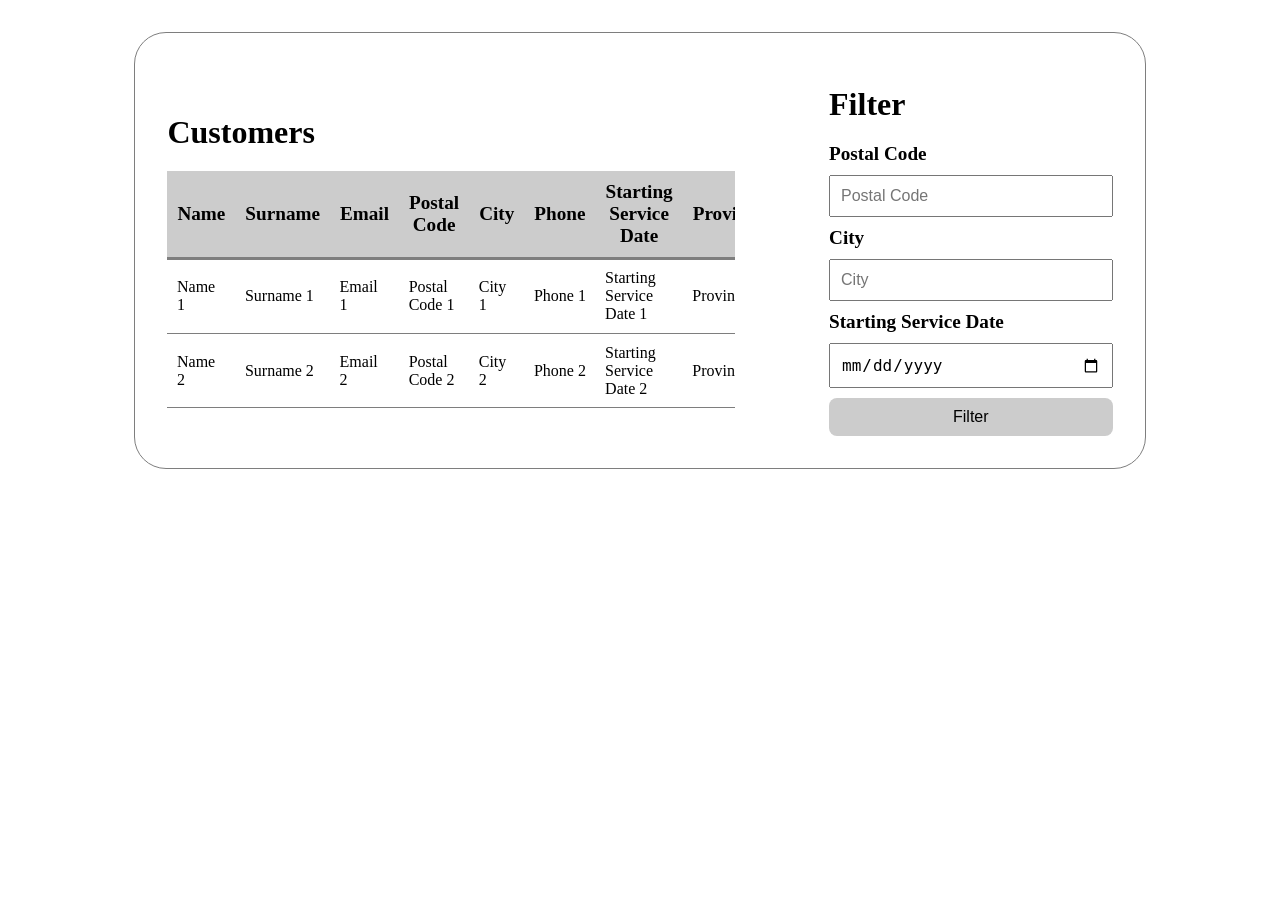
==== client/customers.html @ 4042b805 "tablas y forms" ====
<!DOCTYPE html>
<html lang="en">
<head>
    <meta charset="UTF-8">
    <meta http-equiv="X-UA-Compatible" content="IE=edge">
    <meta name="viewport" content="width=device-width, initial-scale=1.0">
    <meta viewport="width=device-width, initial-scale=1.0">
    <link rel="stylesheet" href="css/customers.css">
    <link rel="stylesheet" href="css/normalize.css">
    <title>Customers</title>
</head>
<body>

    <!-- 
    Un contendor que dentro tiene una tabla y un formulario, uno a cada lado.
    La tabla muestra los campos: name, surname, email, postalCode, city, province, startingServiceDate, identifyNumber, onService, phone, mobile, address de los customers y 
    añade scroll lateral porque la tabla puede ser muy larga.
    El formulario es un filtro que pide los campos: postalCode, city y startingServiceDate.
    De esta forma montamos un panel que nos permite filtrar los customers de la tabla.
    -->

    <div class="container">
        <div class="table">
            <h1>Customers</h1>
            <table>
                <thead>
                    <tr>
                        <th>Name</th>
                        <th>Surname</th>
                        <th>Email</th>
                        <th>Postal Code</th>
                        <th>City</th>
                        <th>Phone</th>
                        <th>Starting Service Date</th>
                        <th>Province</th>
                        <th>Identify Number</th>
                        <th>On Service</th>
                        <th>Mobile</th>
                        <th>Address</th>
                    </tr>
                </thead>
                <tbody>
                    <tr>
                        <td>Name 1</td>
                        <td>Surname 1</td>
                        <td>Email 1</td>
                        <td>Postal Code 1</td>
                        <td>City 1</td>
                        <td>Phone 1</td>
                        <td>Starting Service Date 1</td>
                        <td>Province 1</td>
                        <td>Identify Number 1</td>
                        <td>On Service 1</td>
                        <td>Mobile 1</td>
                        <td>Address 1</td>
                    </tr>
                    <tr>
                        <td>Name 2</td>
                        <td>Surname 2</td>
                        <td>Email 2</td>
                        <td>Postal Code 2</td>
                        <td>City 2</td>
                        <td>Phone 2</td>
                        <td>Starting Service Date 2</td>
                        <td>Province 2</td>
                        <td>Identify Number 2</td>
                        <td>On Service 2</td>
                        <td>Mobile 2</td>
                        <td>Address 2</td>
                    </tr>
                </tbody>
            </table>
        </div>
        <div class="filter">
            <h1>Filter</h1>
            <form action="/customers" method="POST">
                <label>Postal Code</label>
                <input type="text" name="postalCode" placeholder="Postal Code">
                <label>City</label>
                <input type="text" name="city" placeholder="City">
                <label>Starting Service Date</label>
                <input type="date" name="startingServiceDate" placeholder="Starting Service Date">
                <button type="submit">Filter</button>
            </form>
        </div>
    </div>
</body>
</html>
---- client/css/customers.css ----
/* A partir de aquí: Estilos de customers.html, tabla y form 

  - No usar pixels, solo unidades relativas.
  - Formato con dos columnas, una para la tabla y otra para el formulario de enviar email. Cada columna ocupará un 50% del ancho del contenedor padre.
  - Y el contenedor padre ocupará el 80% del ancho y alto de la ventana del navegador.

*/

/* Estilos de la tabla */
table {
  border-collapse: collapse;
}

.table {
  width: 60%;
  height: 100%;
  display: flex;
  flex-direction: column;
  justify-content: center;
  overflow-x: scroll;
}

/* Estilos del título de la tabla */
.table > h1 {
  font-size: 2rem;
  font-weight: bold;
  margin-bottom: 20px;
}

/* Estilos de la cabecera de la tabla */
thead {
  background-color: #ccc;
}

/* Estilos de las celdas de la cabecera de la tabla */
thead th {
  border-bottom: .2rem solid rgb(126, 126, 126);
  font-size: 1.2rem;
  font-weight: bold;
  padding: 10px;
}

/* Estilos de las celdas de la tabla */
tbody td {
  font-size: 1rem;
  padding: .6rem;
  border-bottom: .1rem solid rgb(126, 126, 126);
}

/* Estilos del formulario de enviar email */
.filter {
  width: 30%;
  height: 100%;
  display: flex;
  flex-direction: column;
  justify-content: center;
}

/* Estilos del título del formulario */
.filter > h1 {
  font-size: 2rem;
  font-weight: bold;
  margin-bottom: 20px;
}

/* Estilos del formulario */
.filter > form {
  display: flex;
  flex-direction: column;
  justify-content: center;
}

/* Estilos de los campos del formulario */
.filter > form > input {
  margin-bottom: 10px;
  padding: 10px;
  font-size: 1rem;
}

/* Estilo de los label del formulario */
.filter > form > label {
  font-size: 1.2rem;
  font-weight: bold;
  margin-bottom: 10px;
}

/* Estilos del botón del formulario */
.filter > form > button {
  padding: .6rem;
  font-size: 1rem;
  background-color: #ccc;
  border: none;
  border-radius: 0.5rem;
  cursor: pointer;
}

/* Estilos del contenedor padre */
.container {
  border: 1px solid rgb(126, 126, 126);
  border-radius: 2rem;
  margin: 2rem auto;
  width: 80%;
  height: 80%;
  display: flex;
  flex-direction: row;
  justify-content: space-between;
  align-items: center;
  padding: 2rem;
}

/* Estilos del contenedor padre */
.container {
  border: 1px solid rgb(126, 126, 126);
  border-radius: 2rem;
  margin: 2rem auto;
  width: 80%;
  height: 80%;
  display: flex;
  flex-direction: row;
  justify-content: space-between;
  align-items: center;
  padding: 2rem;
}
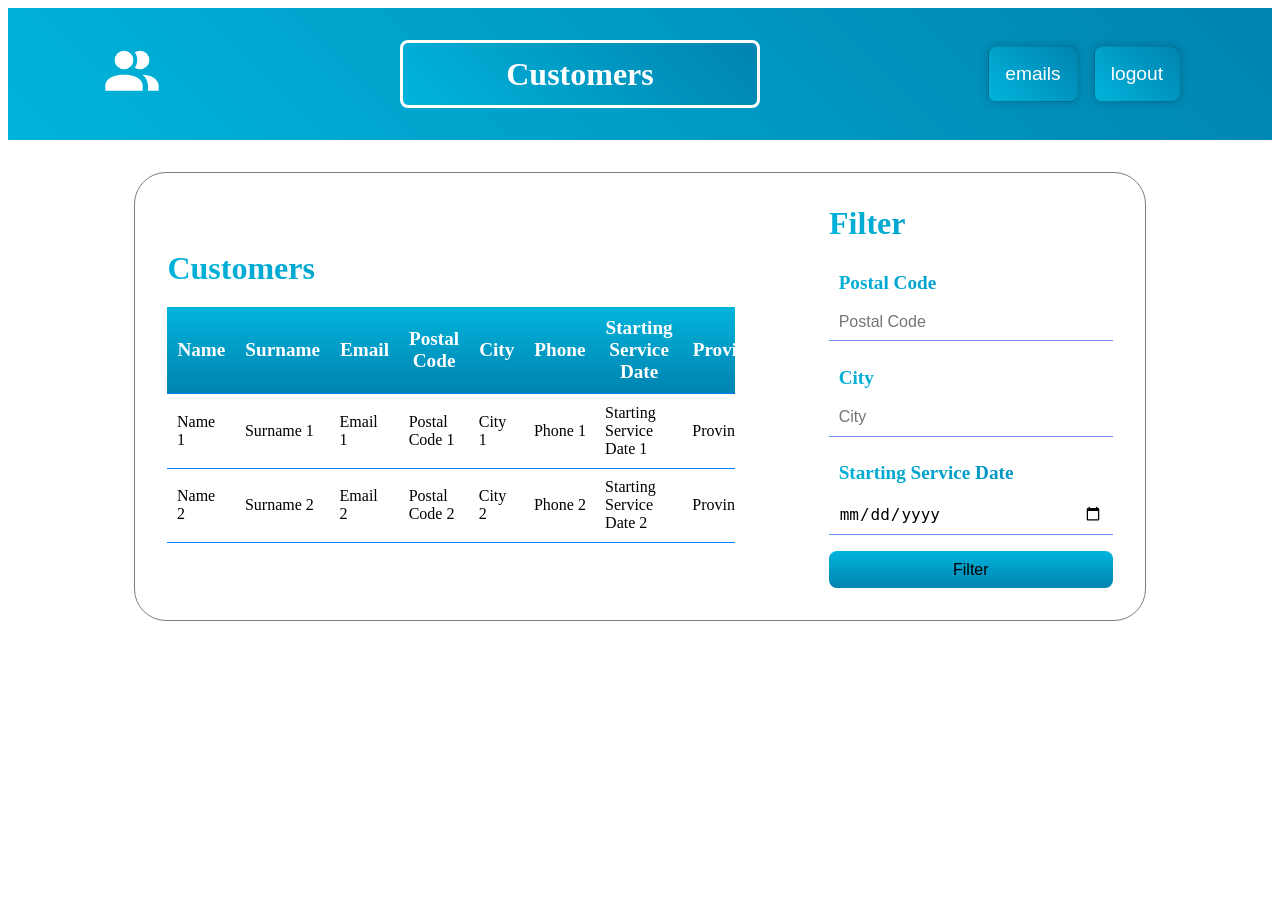
==== commit 9340791b: "Hola" ====
--- a/client/customers.html
+++ b/client/customers.html
@@ -19,70 +19,96 @@
     De esta forma montamos un panel que nos permite filtrar los customers de la tabla.
     -->
 
-    <div class="container">
-        <div class="table">
+    <header>
+        <div class="logo">
+            <svg viewBox="0 0 24 24">
+                <path fill="currentColor" d="M16 17V19H2V17S2 13 9 13 16 17 16 17M12.5 7.5A3.5 3.5 0 1 0 9 11A3.5 3.5 0 0 0 12.5 7.5M15.94 13A5.32 5.32 0 0 1 18 17V19H22V17S22 13.37 15.94 13M15 4A3.39 3.39 0 0 0 13.07 4.59A5 5 0 0 1 13.07 10.41A3.39 3.39 0 0 0 15 11A3.5 3.5 0 0 0 15 4Z" />
+            </svg>
+        </div>
+        <div class="title">
             <h1>Customers</h1>
-            <table>
-                <thead>
-                    <tr>
-                        <th>Name</th>
-                        <th>Surname</th>
-                        <th>Email</th>
-                        <th>Postal Code</th>
-                        <th>City</th>
-                        <th>Phone</th>
-                        <th>Starting Service Date</th>
-                        <th>Province</th>
-                        <th>Identify Number</th>
-                        <th>On Service</th>
-                        <th>Mobile</th>
-                        <th>Address</th>
-                    </tr>
-                </thead>
-                <tbody>
-                    <tr>
-                        <td>Name 1</td>
-                        <td>Surname 1</td>
-                        <td>Email 1</td>
-                        <td>Postal Code 1</td>
-                        <td>City 1</td>
-                        <td>Phone 1</td>
-                        <td>Starting Service Date 1</td>
-                        <td>Province 1</td>
-                        <td>Identify Number 1</td>
-                        <td>On Service 1</td>
-                        <td>Mobile 1</td>
-                        <td>Address 1</td>
-                    </tr>
-                    <tr>
-                        <td>Name 2</td>
-                        <td>Surname 2</td>
-                        <td>Email 2</td>
-                        <td>Postal Code 2</td>
-                        <td>City 2</td>
-                        <td>Phone 2</td>
-                        <td>Starting Service Date 2</td>
-                        <td>Province 2</td>
-                        <td>Identify Number 2</td>
-                        <td>On Service 2</td>
-                        <td>Mobile 2</td>
-                        <td>Address 2</td>
-                    </tr>
-                </tbody>
-            </table>
         </div>
-        <div class="filter">
-            <h1>Filter</h1>
-            <form action="/customers" method="POST">
-                <label>Postal Code</label>
-                <input type="text" name="postalCode" placeholder="Postal Code">
-                <label>City</label>
-                <input type="text" name="city" placeholder="City">
-                <label>Starting Service Date</label>
-                <input type="date" name="startingServiceDate" placeholder="Starting Service Date">
-                <button type="submit">Filter</button>
-            </form>
+        <div class="menu">
+            <div class="emails">
+                <button>emails</button>
+            </div>
+            <div class="customers">
+                <button>customers</button>
+            </div>
+            <div class="logout">
+                <button>logout</button>
+            </div>
         </div>
-    </div>
+    </header>
+
+    <main>
+        <div class="container">
+            <div class="table">
+                <div class="table-title">
+                    <h1>Customers</h1>
+                </div>
+                <table>
+                    <thead>
+                        <tr>
+                            <th>Name</th>
+                            <th>Surname</th>
+                            <th>Email</th>
+                            <th>Postal Code</th>
+                            <th>City</th>
+                            <th>Phone</th>
+                            <th>Starting Service Date</th>
+                            <th>Province</th>
+                            <th>Identify Number</th>
+                            <th>On Service</th>
+                            <th>Mobile</th>
+                            <th>Address</th>
+                        </tr>
+                    </thead>
+                    <tbody>
+                        <tr>
+                            <td>Name 1</td>
+                            <td>Surname 1</td>
+                            <td>Email 1</td>
+                            <td>Postal Code 1</td>
+                            <td>City 1</td>
+                            <td>Phone 1</td>
+                            <td>Starting Service Date 1</td>
+                            <td>Province 1</td>
+                            <td>Identify Number 1</td>
+                            <td>On Service 1</td>
+                            <td>Mobile 1</td>
+                            <td>Address 1</td>
+                        </tr>
+                        <tr>
+                            <td>Name 2</td>
+                            <td>Surname 2</td>
+                            <td>Email 2</td>
+                            <td>Postal Code 2</td>
+                            <td>City 2</td>
+                            <td>Phone 2</td>
+                            <td>Starting Service Date 2</td>
+                            <td>Province 2</td>
+                            <td>Identify Number 2</td>
+                            <td>On Service 2</td>
+                            <td>Mobile 2</td>
+                            <td>Address 2</td>
+                        </tr>
+                    </tbody>
+                </table>
+            </div>
+            <div class="filter">
+                <h1>Filter</h1>
+                <form action="/customers" method="POST">
+                    <label>Postal Code</label>
+                    <input type="text" name="postalCode" placeholder="Postal Code">
+                    <label>City</label>
+                    <input type="text" name="city" placeholder="City">
+                    <label>Starting Service Date</label>
+                    <input type="date" name="startingServiceDate" placeholder="Starting Service Date">
+                    <button type="submit">Filter</button>
+                </form>
+            </div>
+        </div>
+    </main>
 </body>
 </html>
--- a/client/css/customers.css
+++ b/client/css/customers.css
@@ -1,12 +1,105 @@
-/* A partir de aquí: Estilos de customers.html, tabla y form 
-
-  - No usar pixels, solo unidades relativas.
-  - Formato con dos columnas, una para la tabla y otra para el formulario de enviar email. Cada columna ocupará un 50% del ancho del contenedor padre.
-  - Y el contenedor padre ocupará el 80% del ancho y alto de la ventana del navegador.
-
+/* Estilos del header, respetando las tonalidades azules del proyecto:
+    - El header ocupará el 100% del ancho y alto de la ventana del navegador.
+    - El header tendrá un fondo degradado de tonos azules.
+    - El header tendrá un padding de 2rem.
+    - El header tendrá un display flex.
+    - El header estará dividido en 3 columnas, una para el logo, otra para el título y otra para el menu con el botón de logout y de ir a "Emails".
+    - El logo ocupará un 20% del ancho del header.
+    - El título ocupará un 50% del ancho del header.
+    - El menu ocupará un 30% del ancho del header.
+    - El menu tendrá un display flex.
+    - El menu tendrá un justify-content: flex-end.
+    - El menu tendrá un align-items: center.
+    - El botón de logout tendrá un color de fondo azul.
+    - El botón de logout tendrá un color de texto blanco.
+    - El botón de logout tendrá un padding de 1rem.
+    - El botón de logout tendrá un border-radius de 0.5rem.
+    - El botón de logout tendrá un cursor pointer.
+    - El botón de logout tendrá un margin-left de 1rem.
+    - El botón de logout tendrá un box-shadow de 0 0 10px 0 rgba(0, 0, 0, 0.2).
+    - El botón de logout tendrá un border de .1rem solid rgba(0, 0, 0, 0.2).
+    - El botón de logout tendrá un background-image de linear-gradient(45deg, #00b4db, #0083b0).
+    - El botón de logout tendrá un -webkit-background-clip: text.
+    - El botón de logout tendrá un -webkit-text-fill-color: transparent.
+    - El botón de logout tendrá un transition de 0.3s.
+    - El botón de logout tendrá un &:hover con un background-color de #0083b0.
+    - El botón de logout tendrá un &:hover con un color de #fff.
+    - El botón de logout tendrá un &:hover con un box-shadow de 0 0 10px 0 rgba(0, 0, 0, 0.4).
+    - El botón de logout tendrá un &:hover con un border de .1rem solid rgba(0, 0, 0, 0.4).
+    - El botón de ir a "Emails" tendrá un color de fondo azul y será igual al botón de logout.
+
+    A partir de aquí, están los estilos del header definidos arriba para el archivo customers.html:
 */
 
-/* Estilos de la tabla */
+header {
+  width: 100%;
+  height: 100%;
+  background-image: linear-gradient(45deg, #00b4db, #0083b0);
+  padding: 2rem;
+  display: flex;
+  flex-direction: row;
+  justify-content: space-evenly;
+}
+
+.logo {
+  width: 20%;
+}
+
+.logo > svg {
+  color: #fff;
+  width: 4rem;
+}
+
+.title {
+  background: linear-gradient(45deg, #00b4db, #0083b0);
+  color: #fff;
+  width: 30%;
+  display: flex;
+  justify-content: center;
+  align-items: center;
+  border-radius: 0.5rem;
+  border: .2rem solid #fff;
+}
+
+.menu {
+  width: 30%;
+  display: flex;
+  justify-content: flex-end;
+  align-items: center;
+}
+
+/* Estilos del botón de logout */
+.logout, .emails, .customers {
+  background-color: #00b4db;
+  color: #fff;
+  padding: 1rem;
+  border-radius: 0.5rem;
+  cursor: pointer;
+  margin-left: 1rem;
+  box-shadow: 0 0 10px 0 rgba(0, 0, 0, 0.2);
+  border: .1rem solid rgba(0, 0, 0, 0.2);
+  background: linear-gradient(45deg, #00b4db, #0083b0);
+  transition: 0.3s;
+}
+
+.logout > button, .emails > button, .customers > button {
+  font-size: 1.2rem;
+}
+
+.logout:hover, .emails:hover, .customers:hover {
+  background-color: #0083b0;
+  color: #fff;
+  box-shadow: 0 0 10px 0 rgba(0, 0, 0, 0.4);
+  border: .1rem solid rgba(0, 0, 0, 0.4);
+}
+
+.logout:active, .emails:active, .customers:active {
+  background-color: #0083b0;
+  color: #fff;
+  box-shadow: 0 0 10px 0 rgba(0, 0, 0, 0.4);
+  border: .1rem solid rgba(0, 0, 0, 0.4);
+}
+
 table {
   border-collapse: collapse;
 }
@@ -20,34 +113,44 @@
   overflow-x: scroll;
 }
 
-/* Estilos del título de la tabla */
-.table > h1 {
+::-webkit-scrollbar {
+  color: #00b4db;
+  width: 0.5rem;
+  background-color: #00b4db;
+}
+
+::-webkit-scrollbar-thumb {
+  background-color: #0083b0;
+}
+
+.table-title > h1 {
   font-size: 2rem;
   font-weight: bold;
   margin-bottom: 20px;
-}
-
-/* Estilos de la cabecera de la tabla */
+  color: #fff;
+  background-image: linear-gradient(45deg, #00b4db, #0083b0);
+  -webkit-background-clip: text;
+  -webkit-text-fill-color: transparent;
+}
+
 thead {
-  background-color: #ccc;
-}
-
-/* Estilos de las celdas de la cabecera de la tabla */
+  background: linear-gradient(#00b4db, #0083b0);
+}
+
 thead th {
-  border-bottom: .2rem solid rgb(126, 126, 126);
+  color: #fff;
+  border-bottom: .1rem solid #0080ff;
   font-size: 1.2rem;
   font-weight: bold;
   padding: 10px;
 }
 
-/* Estilos de las celdas de la tabla */
 tbody td {
   font-size: 1rem;
   padding: .6rem;
-  border-bottom: .1rem solid rgb(126, 126, 126);
-}
-
-/* Estilos del formulario de enviar email */
+  border-bottom: .1rem solid #0080ff;
+}
+
 .filter {
   width: 30%;
   height: 100%;
@@ -56,45 +159,48 @@
   justify-content: center;
 }
 
-/* Estilos del título del formulario */
 .filter > h1 {
   font-size: 2rem;
   font-weight: bold;
   margin-bottom: 20px;
-}
-
-/* Estilos del formulario */
+  color: #fff;
+  background-image: linear-gradient(45deg, #00b4db, #0083b0);
+  -webkit-background-clip: text;
+  -webkit-text-fill-color: transparent;
+}
+
 .filter > form {
   display: flex;
   flex-direction: column;
   justify-content: center;
 }
 
-/* Estilos de los campos del formulario */
 .filter > form > input {
-  margin-bottom: 10px;
-  padding: 10px;
+  padding: .6rem;
   font-size: 1rem;
-}
-
-/* Estilo de los label del formulario */
+  border-bottom: .1rem solid #6e90ff;
+  margin-bottom: 1rem;
+}
+
 .filter > form > label {
   font-size: 1.2rem;
   font-weight: bold;
-  margin-bottom: 10px;
-}
-
-/* Estilos del botón del formulario */
+  color: #fff;
+  background-image: linear-gradient(45deg, #00b4db, #0083b0);
+  -webkit-background-clip: text;
+  -webkit-text-fill-color: transparent;
+  padding: .6rem;
+}
+
 .filter > form > button {
   padding: .6rem;
   font-size: 1rem;
-  background-color: #ccc;
+  background: linear-gradient(#00b4db, #0083b0);
   border: none;
   border-radius: 0.5rem;
   cursor: pointer;
 }
 
-/* Estilos del contenedor padre */
 .container {
   border: 1px solid rgb(126, 126, 126);
   border-radius: 2rem;
@@ -108,7 +214,6 @@
   padding: 2rem;
 }
 
-/* Estilos del contenedor padre */
 .container {
   border: 1px solid rgb(126, 126, 126);
   border-radius: 2rem;
@@ -120,4 +225,8 @@
   justify-content: space-between;
   align-items: center;
   padding: 2rem;
+}
+
+.customers {
+  display: none;
 }
